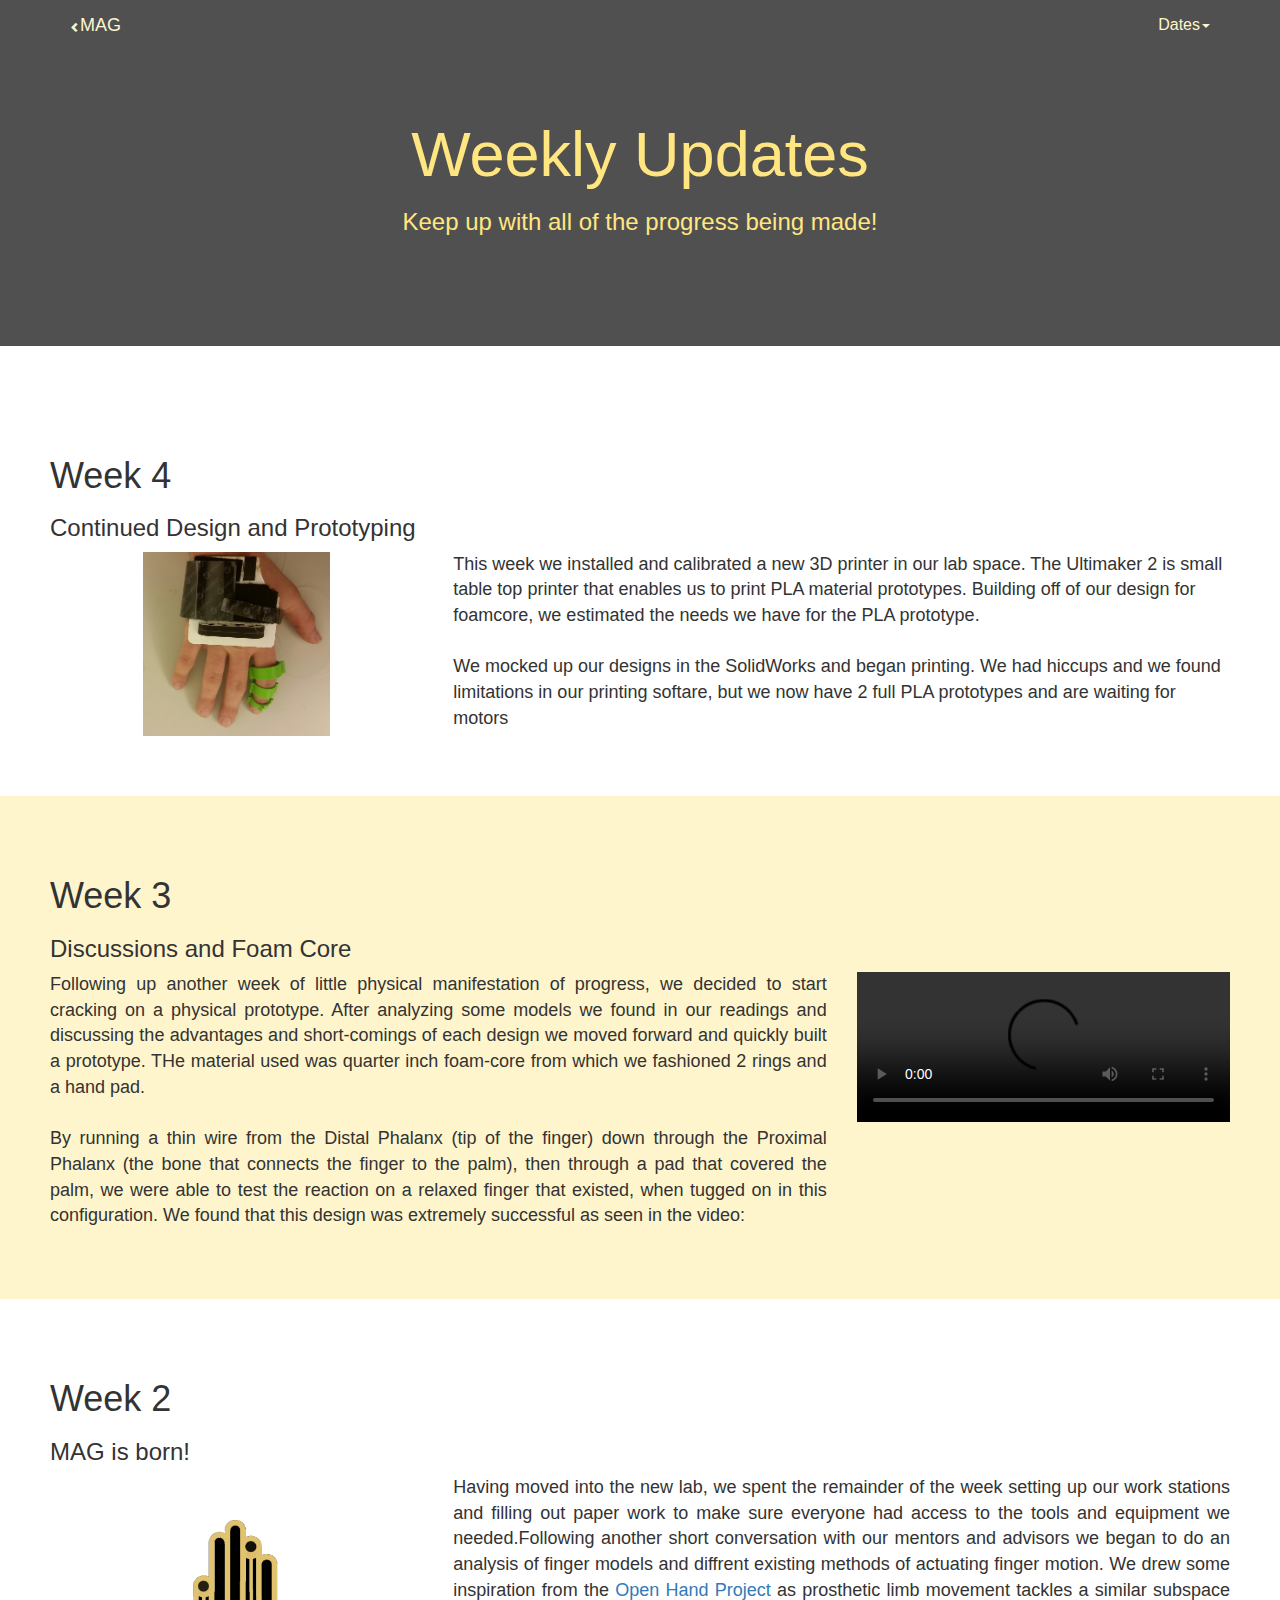
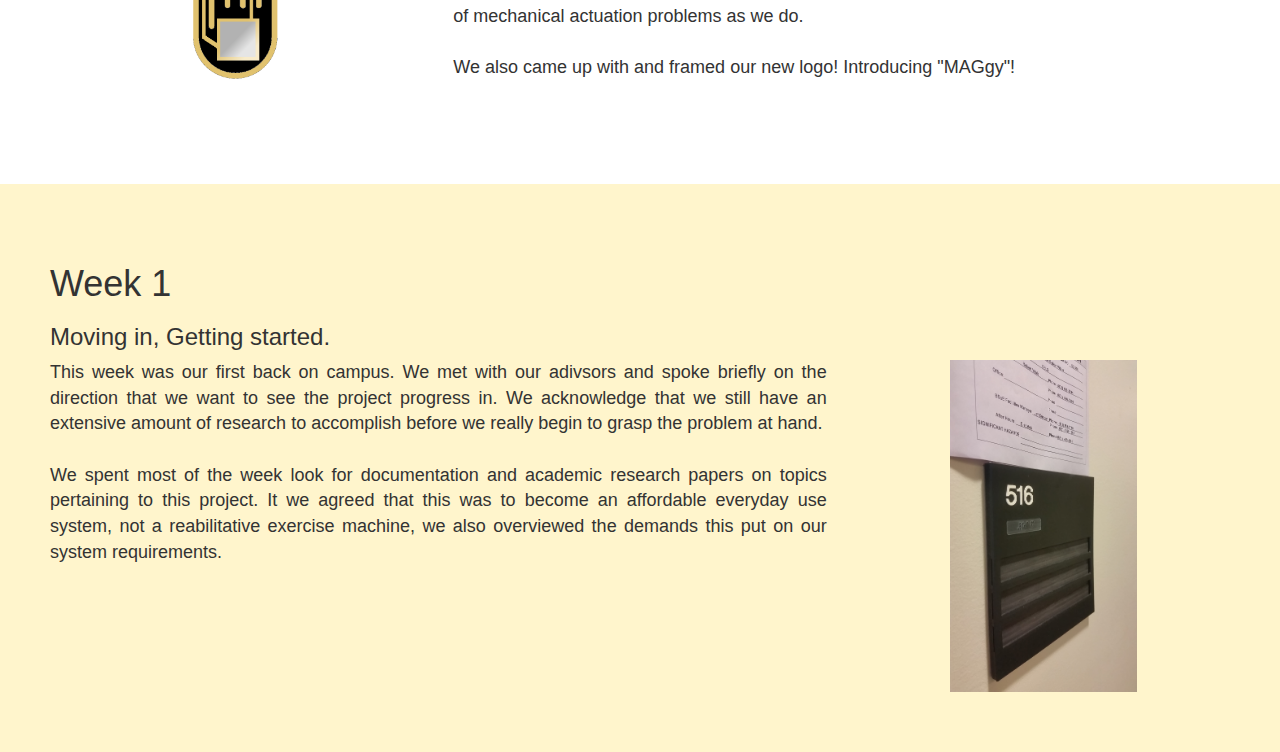
==== blog.html @ 23f72950 "Pushing Website live" ====
<!DOCTYPE html>
<html lang="en">
	<head>
    	<meta charset="utf-8">
    	<meta http-equiv="X-UA-Compatible" content="IE=edge">
    	<meta name="viewport" content="width=device-width, initial-scale=1" user-scalable="0">
    	<!-- The above 3 meta tags *must* come first in the head; any other head content must come *after* these tags -->
    	<title>MAG Project</title>
    	<link rel="icon" href="img/MAG_icon.png">


    	<!-- Bootstrap -->
    	<link href="css/bootstrap.min.css" rel="stylesheet">
    	<link rel="stylesheet" type="text/css" href="css/mystyle.css">
		<!-- jQuery (necessary for Bootstrap's JavaScript plugins) -->
    	<script src="https://ajax.googleapis.com/ajax/libs/jquery/2.1.4/jquery.min.js"></script>

    	<!-- Include all compiled plugins (below), or include individual files as needed -->
    	<script src="js/bootstrap.min.js"></script> 
	    <script type="text/javascript">
	    	$(document).ready(function(){
		    	$(".navbar-brand").on('click', function(){
		    		window.location.href = "index.html";
		    	});
		    });
	    </script>
	    <script type="text/javascript" src="js/scrolling.js"></script>

	    <!-- HTML5 shim and Respond.js for IE8 support of HTML5 elements and media queries -->
	    <!-- WARNING: Respond.js doesn't work if you view the page via file:// -->
	    <!--[if lt IE 9]>
	      <script src="https://oss.maxcdn.com/html5shiv/3.7.2/html5shiv.min.js"></script>
	      <script src="https://oss.maxcdn.com/respond/1.4.2/respond.min.js"></script>
	    <![endif]-->
  	</head>
  	<body id="myPage" data-spy="scroll" data-target=".navbar" data-offset="60">
		<nav class="navbar navbar-default navbar-fixed-top">
		  <div class="container">
		    <div class="navbar-header">
		    	<a class="navbar-brand" href="#"><span class="glyphicon glyphicon-chevron-left"></span>MAG</a>
		    </div>
		    <div class="collapse navbar-collapse" id="myNavbar">
		      <ul class="nav navbar-nav navbar-right">
		        <li class="dropdown"><a class="dropdown-toggle" data-toggle="dropdown" href="#">Dates<span class="caret"></span></a></a>
		  		<ul class="dropdown-menu">
		  			<li><a href="#week1">Week 1</a></li>
		  			<li><a href="#week2">Week 2</a></li>
		  			<li><a href="#week3">Week 3</a></li>
		  			<li><a href="#week4">Week 4</a></li>
		  		</ul>
		  		</li>
		      </ul>
		    </div>
		  </div>
		</nav>
		<div class="jumbotron text-center" id="home">
			<h1>Weekly Updates</h1>
			<h3>Keep up with all of the progress being made!</h3>
		</div>
		<div class="container-fluid" id="week4">
			<div class="row">
				<div class="col-sm-12">
					<h1>Week 4</h1>
					<h3>Continued Design and Prototyping</h3>
				</div>
			</div>
			<div class="row">
				<div class="col-sm-4 profile">
					<img src="img/mock1.jpg" class="profile-img">
				</div>
				<div class="col-sm-8">
					This week we installed and calibrated a new 3D printer in our lab space. The Ultimaker 2 is small table top printer that enables us to print PLA material prototypes. Building off of our design for foamcore, we estimated the needs we have for the PLA prototype.<br><br>
					We mocked up our designs in the SolidWorks and began printing. We had hiccups and we found limitations in our printing softare, but we now have 2 full PLA prototypes and are waiting for motors 
				</div>
			</div>
		</div>
		<div class="container-fluid bg-gold" id="week3">
			<div class="row">
				<div class="col-sm-12">
					<h1>Week 3</h1>
					<h3>Discussions and Foam Core</h3>
				</div>
			</div>
			<div class="row">
			<div class="col-sm-8">
					<p>
						Following up another week of little physical manifestation of progress, we decided to start cracking on a physical prototype. After analyzing some models we found in our readings and discussing the advantages and short-comings of each design we moved forward and quickly built a prototype. THe material used was quarter inch foam-core from which we fashioned 2 rings and a hand pad.<br><br>
						By running a thin wire from the Distal Phalanx (tip of the finger) down through the Proximal Phalanx (the bone that connects the finger to the palm), then through a pad that covered the palm, we were able to test the reaction on a relaxed finger that existed, when tugged on in this configuration. We found that this design was extremely successful as seen in the video:
					</p>
				</div>
				<div class="col-sm-4">
					<video controls> 
						<source src="img/foamcore.mp4" type="video/mp4">
						Your browser does not support HTML5 video
					</video> 
				</div>
			</div>
		</div>
		<div class="container-fluid" id="week2">
			<div class="row">
				<div class="col-sm-12">
					<h1>Week 2</h1>
					<h3>MAG is born!</h3>
				</div>
			</div>
			<div class="row">
				<div class="col-sm-4 profile">
					<img src="img/MAG_icon.png" class="profile-img">
				</div>
				<div class="col-sm-8">
					<p>
						Having moved into the new lab, we spent the remainder of the week setting up our work stations and filling out paper work to make sure everyone had access to the tools and equipment we needed.Following another short conversation with our mentors and advisors we began to do an analysis of finger models and diffrent existing methods of actuating finger motion. We drew some inspiration from the <a href="http://openhandproject.org">Open Hand Project</a> as prosthetic limb movement tackles a similar subspace of mechanical actuation problems as we do.<br><br>
						We also came up with and framed our new logo! Introducing "MAGgy"!
					</p>
				</div>
			</div>
		</div>
		<div class="container-fluid bg-gold" id="week1">
			<div class="row">
				<div class="col-sm-12">
					<h1>Week 1</h1>
					<h3>Moving in, Getting started.</h3>
				</div>
			</div>
			<div class="row">
				<div class="col-sm-8">
					<p>
						This week was our first back on campus. We met with our adivsors and spoke briefly on the direction that we want to see the project progress in. We acknowledge that we still have an extensive amount of research to accomplish before we really begin to grasp the problem at hand.<br><br>
						We spent most of the week look for documentation and academic research papers on topics pertaining to this project. It we agreed that this was to become an affordable everyday use system, not a reabilitative exercise machine, we also overviewed the demands this put on our system requirements. 
					</p>
				</div>
				<div class="col-sm-4 profile">
					<img src="img/516.jpg" class="profile-img">
				</div>
			</div>
		</div>
	</body>
</html>
---- css/mystyle.css ----
body{
	width: 100%;
	font-size: 18px;
}
p{
 text-align: justify;
}
.jumbotron{
	background-color: #505050;
	color: #ffe680;
	padding: 100px 25px;
}

.jumbotron img{
	height: 360px;
}
.bg-gold{
	background-color: #fff5cc;
}

.container-fluid {
    padding: 60px 50px;
}
.profile-img{
	text-align: center;
	width: 50%;
}

.bio{
	text-align: justify;
}
.profile{
	text-align: center;
}

.navbar {
    margin-bottom: 0;
    background-color: #505050;
    z-index: 9999;
    border: 0;
    font-size: 16px !important;
    line-height: 1.42857143 !important;
    /*letter-spacing: 4px;*/
    border-radius: 0;
}
.navbar li a, .navbar .navbar-brand {
    color: #fff5cc !important;
}

.navbar-nav li a:hover, .navbar-nav li.active a {
    color: #ffe680 !important;
    background-color: #A0A0A0 !important;
}

.navbar-default .navbar-toggle {
    border-color: transparent;
    color: #fff !important;
}
.navbar-brand .glyphicon{
	font-size: 10px;
	bottom-margin: 5px;
}
footer .glyphicon {
    font-size: 20px;
    margin-bottom: 20px;
    color: gold;
}
footer{
	font-size: 10px;
}
.btn{
	color:black;
}
.btn:hover{
	background-color: #A0A0A0;
}
.dropdown-menu{
	background-color: #A0A0A0;
}

video{
	width: 100%;
}
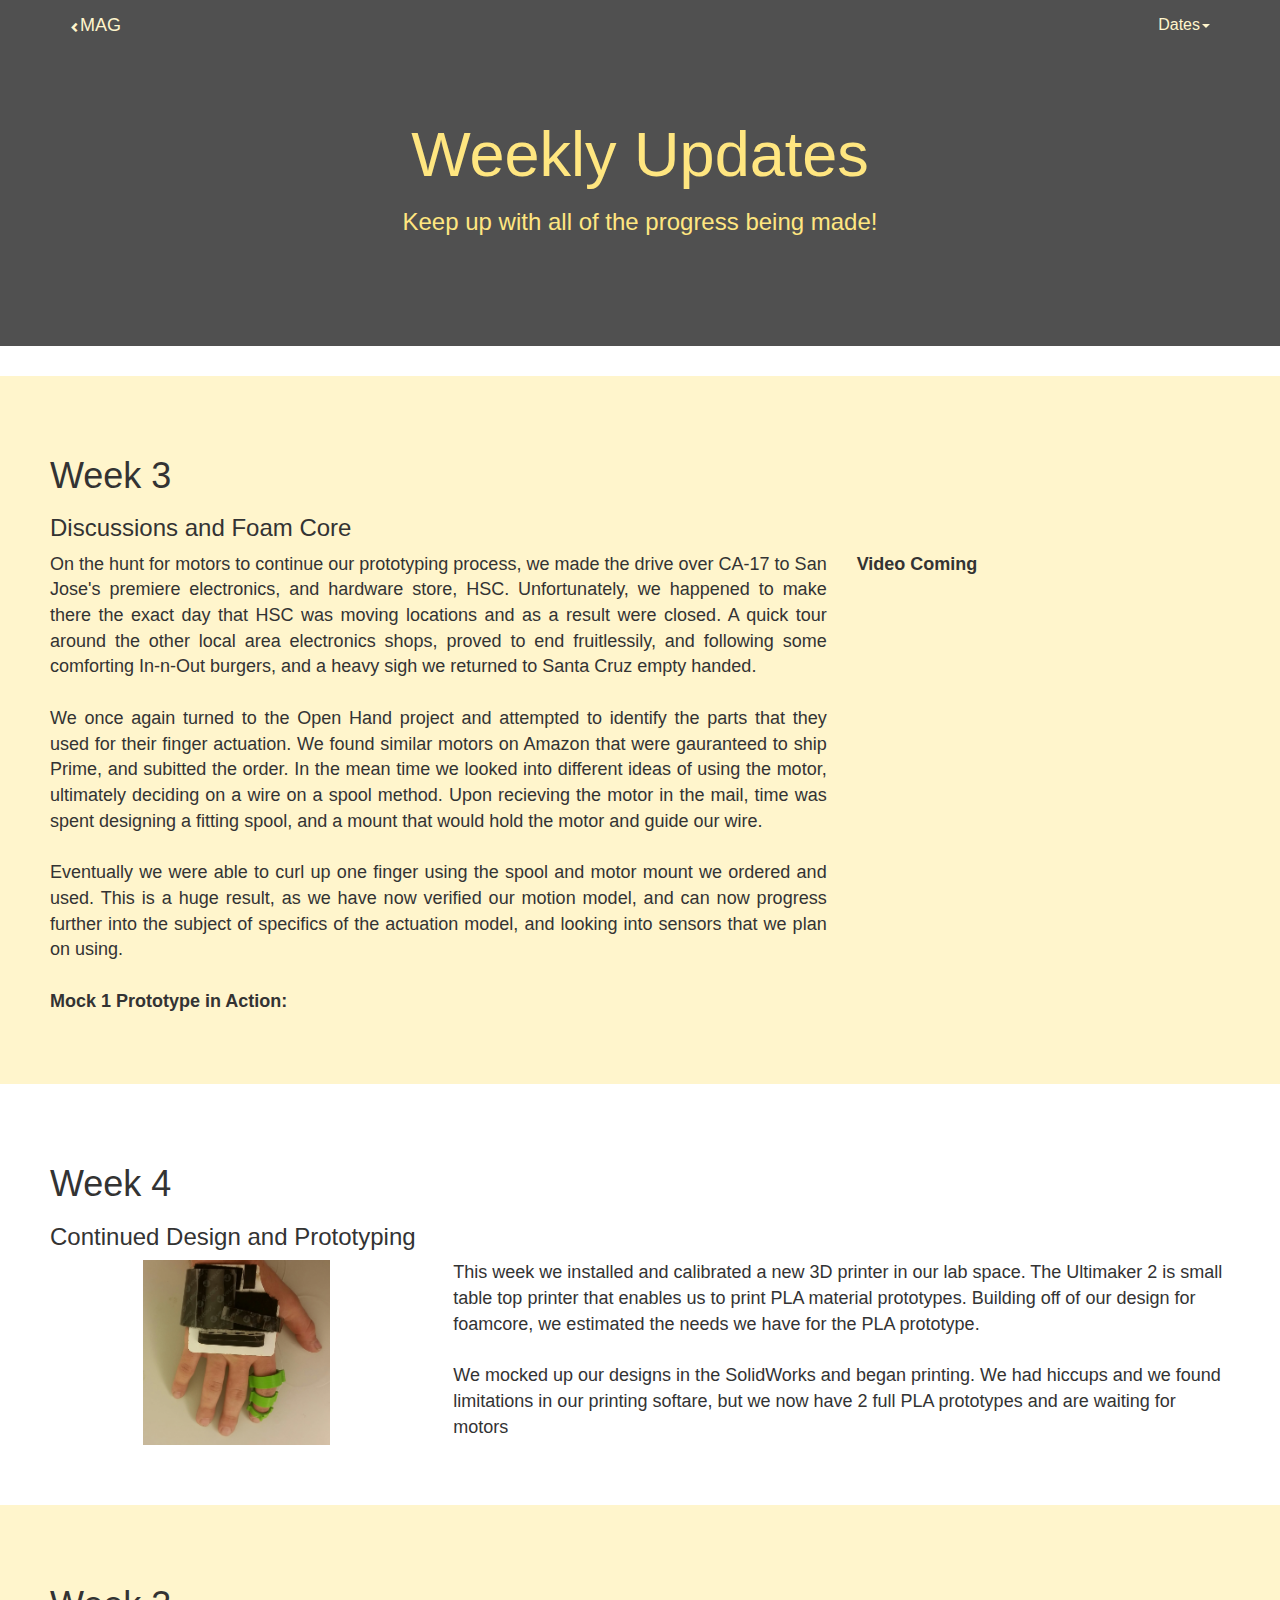
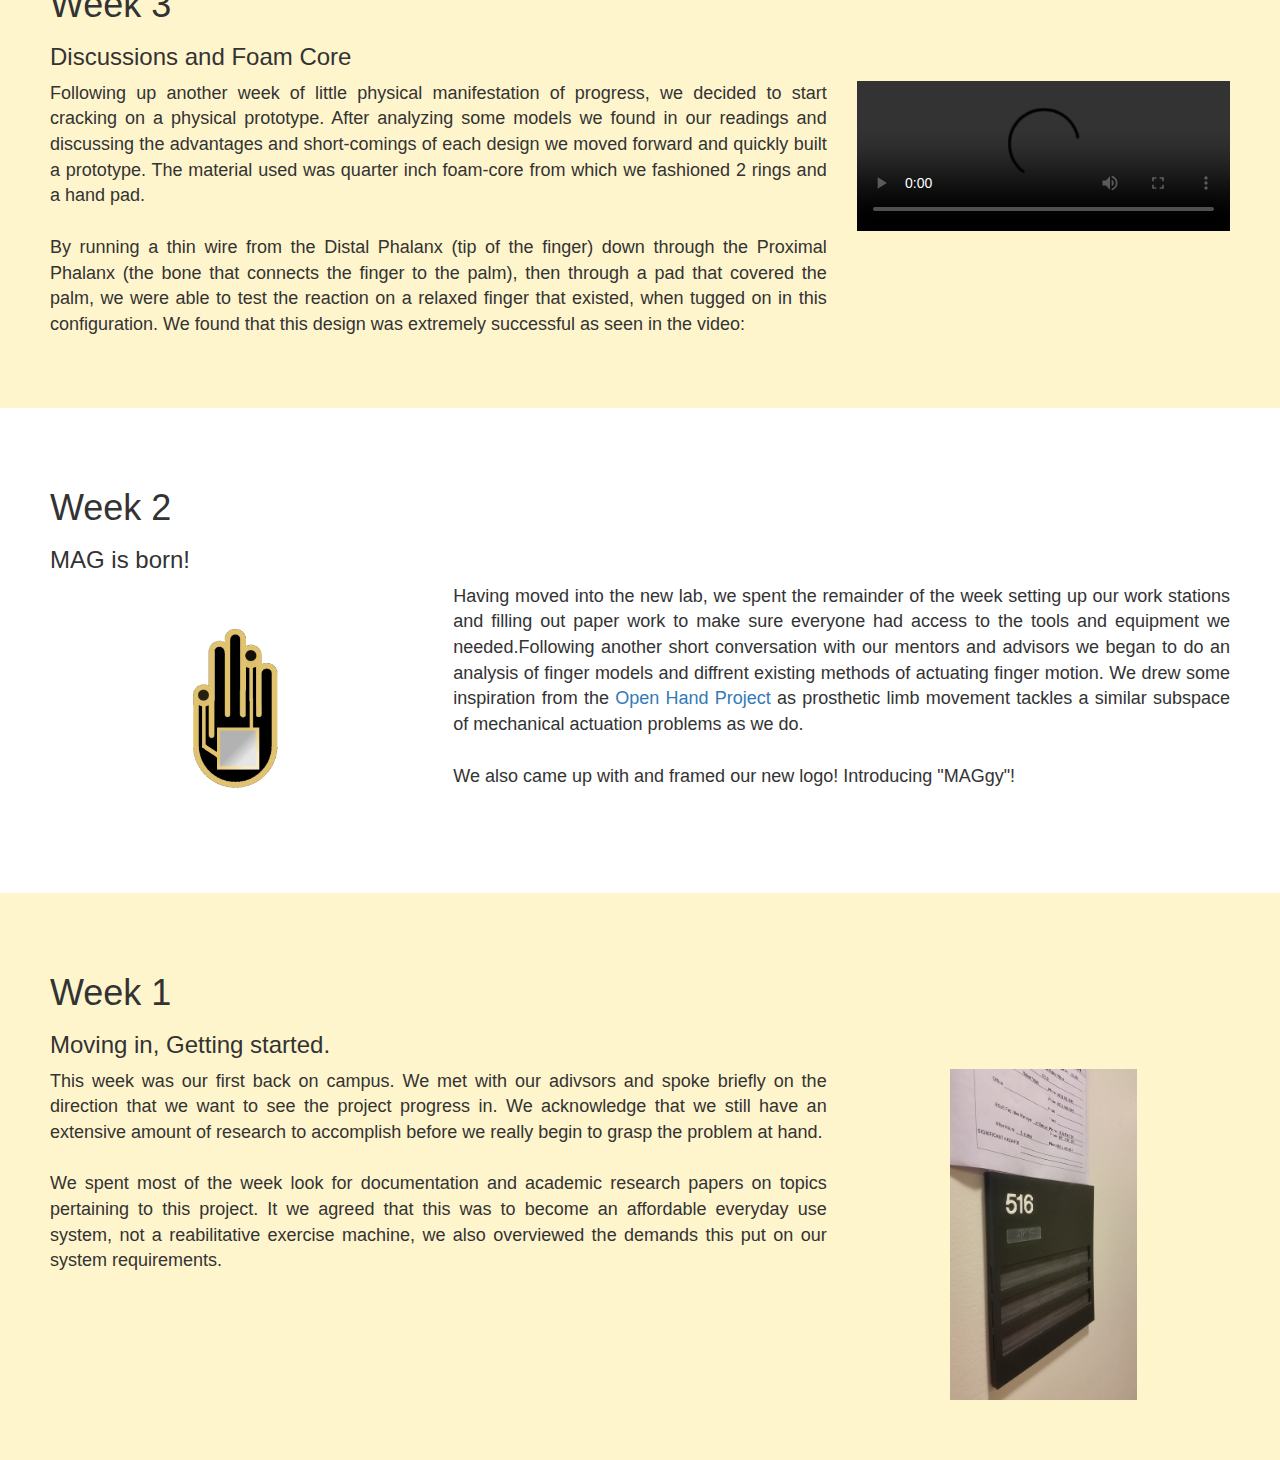
==== commit d4139d8e: "Updated with week 5 blog post, missing video" ====
--- a/blog.html
+++ b/blog.html
@@ -47,6 +47,7 @@
 		  			<li><a href="#week2">Week 2</a></li>
 		  			<li><a href="#week3">Week 3</a></li>
 		  			<li><a href="#week4">Week 4</a></li>
+		  			<li><a href="#week5">Week 5</a></li>
 		  		</ul>
 		  		</li>
 		      </ul>
@@ -56,6 +57,27 @@
 		<div class="jumbotron text-center" id="home">
 			<h1>Weekly Updates</h1>
 			<h3>Keep up with all of the progress being made!</h3>
+		</div>
+		<div class="container-fluid bg-gold" id="week3">
+			<div class="row">
+				<div class="col-sm-12">
+					<h1>Week 3</h1>
+					<h3>Discussions and Foam Core</h3>
+				</div>
+			</div>
+			<div class="row">
+			<div class="col-sm-8">
+					<p>
+						On the hunt for motors to continue our prototyping process, we made the drive over CA-17 to San Jose's premiere electronics, and hardware store, HSC. Unfortunately, we happened to make there the exact day that HSC was moving locations and as a result were closed. A quick tour around the other local area electronics shops, proved to end fruitlessily, and following some comforting In-n-Out burgers, and a heavy sigh we returned to Santa Cruz empty handed.<br><br>
+						We once again turned to the Open Hand project and attempted to identify the parts that they used for their finger actuation. We found similar motors on Amazon that were gauranteed to ship Prime, and subitted the order. In the mean time we looked into different ideas of using the motor, ultimately deciding on a wire on a spool method. Upon recieving the motor in the mail, time was spent designing a fitting spool, and a mount that would hold the motor and guide our wire.<br><br>
+						Eventually we were able to curl up one finger using the spool and motor mount we ordered and used. This is a huge result, as we have now verified our motion model, and can now progress further into the subject of specifics of the actuation model, and looking into sensors that we plan on using.<br><br>
+						<strong>Mock 1 Prototype in Action:</strong>
+					</p>
+				</div>
+				<div class="col-sm-4">
+					<strong class="text-center">Video Coming</strong>
+				</div>
+			</div>
 		</div>
 		<div class="container-fluid" id="week4">
 			<div class="row">
@@ -84,7 +106,7 @@
 			<div class="row">
 			<div class="col-sm-8">
 					<p>
-						Following up another week of little physical manifestation of progress, we decided to start cracking on a physical prototype. After analyzing some models we found in our readings and discussing the advantages and short-comings of each design we moved forward and quickly built a prototype. THe material used was quarter inch foam-core from which we fashioned 2 rings and a hand pad.<br><br>
+						Following up another week of little physical manifestation of progress, we decided to start cracking on a physical prototype. After analyzing some models we found in our readings and discussing the advantages and short-comings of each design we moved forward and quickly built a prototype. The material used was quarter inch foam-core from which we fashioned 2 rings and a hand pad.<br><br>
 						By running a thin wire from the Distal Phalanx (tip of the finger) down through the Proximal Phalanx (the bone that connects the finger to the palm), then through a pad that covered the palm, we were able to test the reaction on a relaxed finger that existed, when tugged on in this configuration. We found that this design was extremely successful as seen in the video:
 					</p>
 				</div>
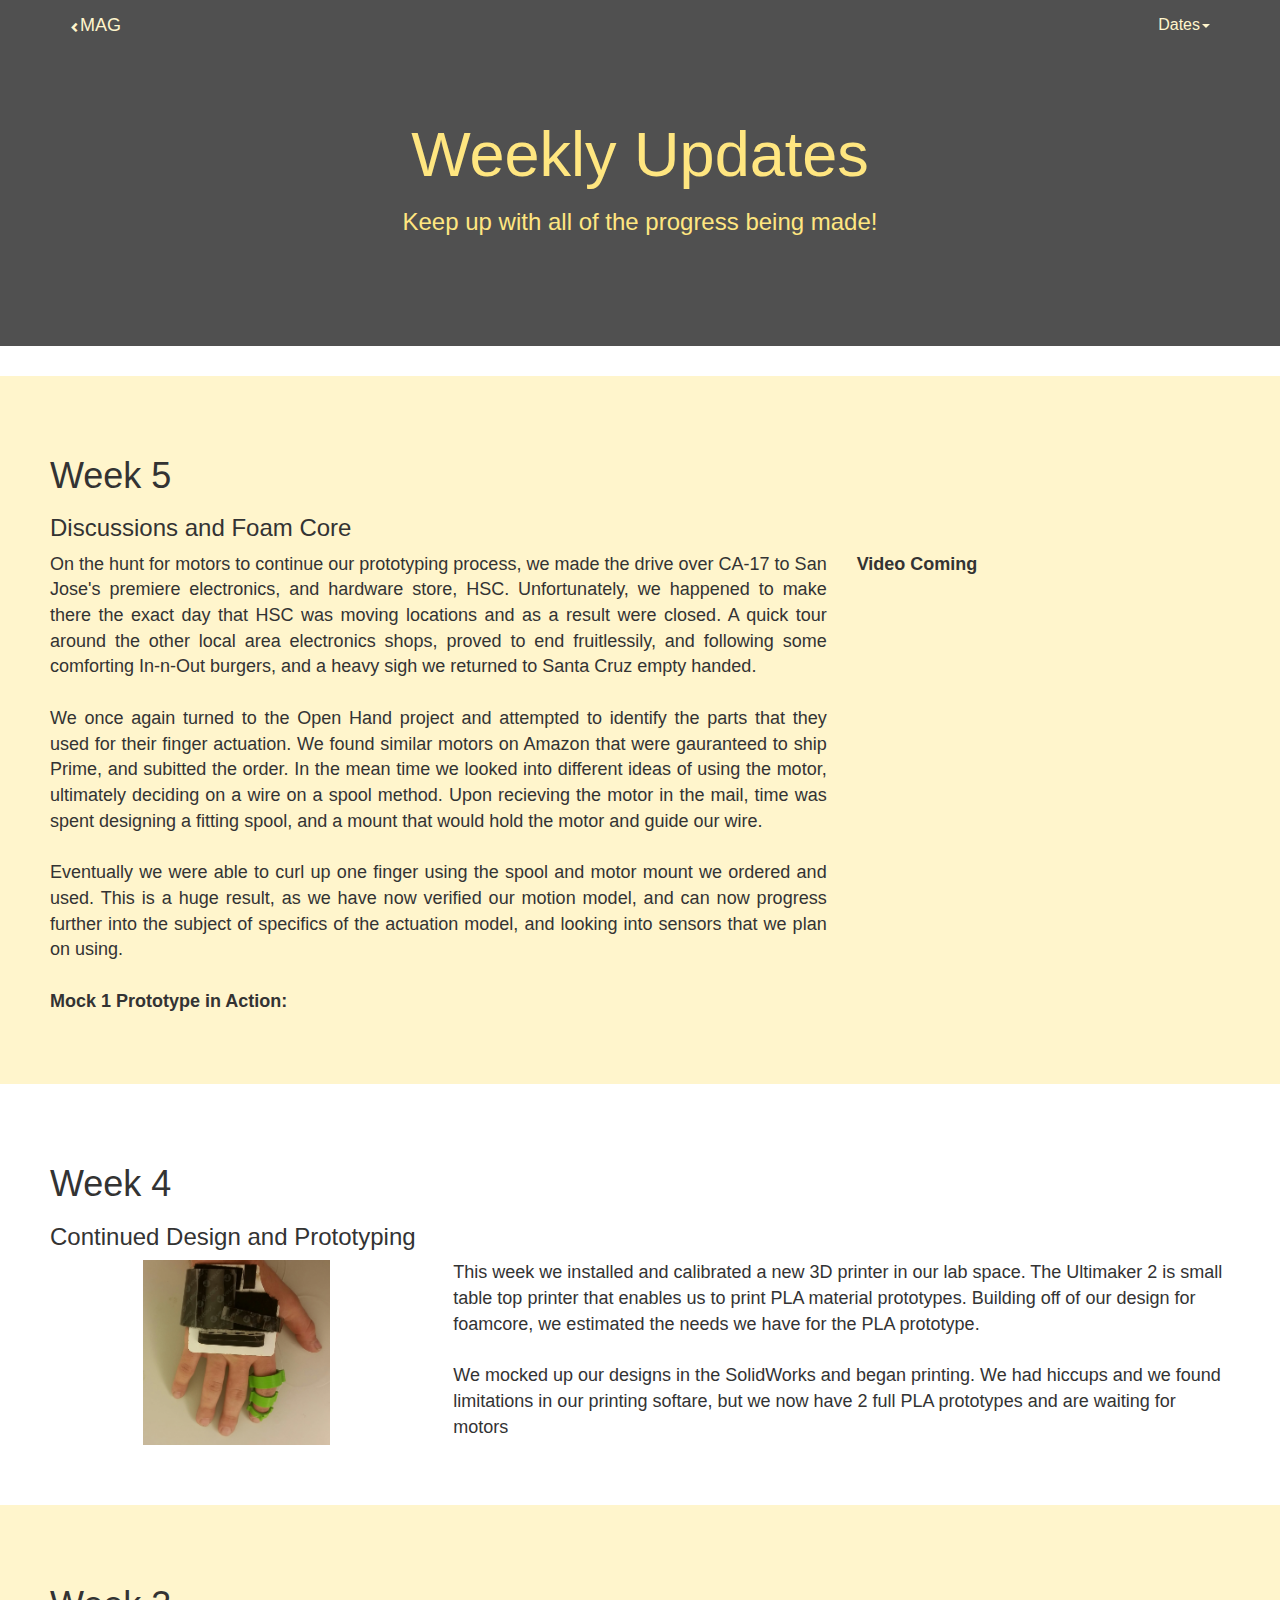
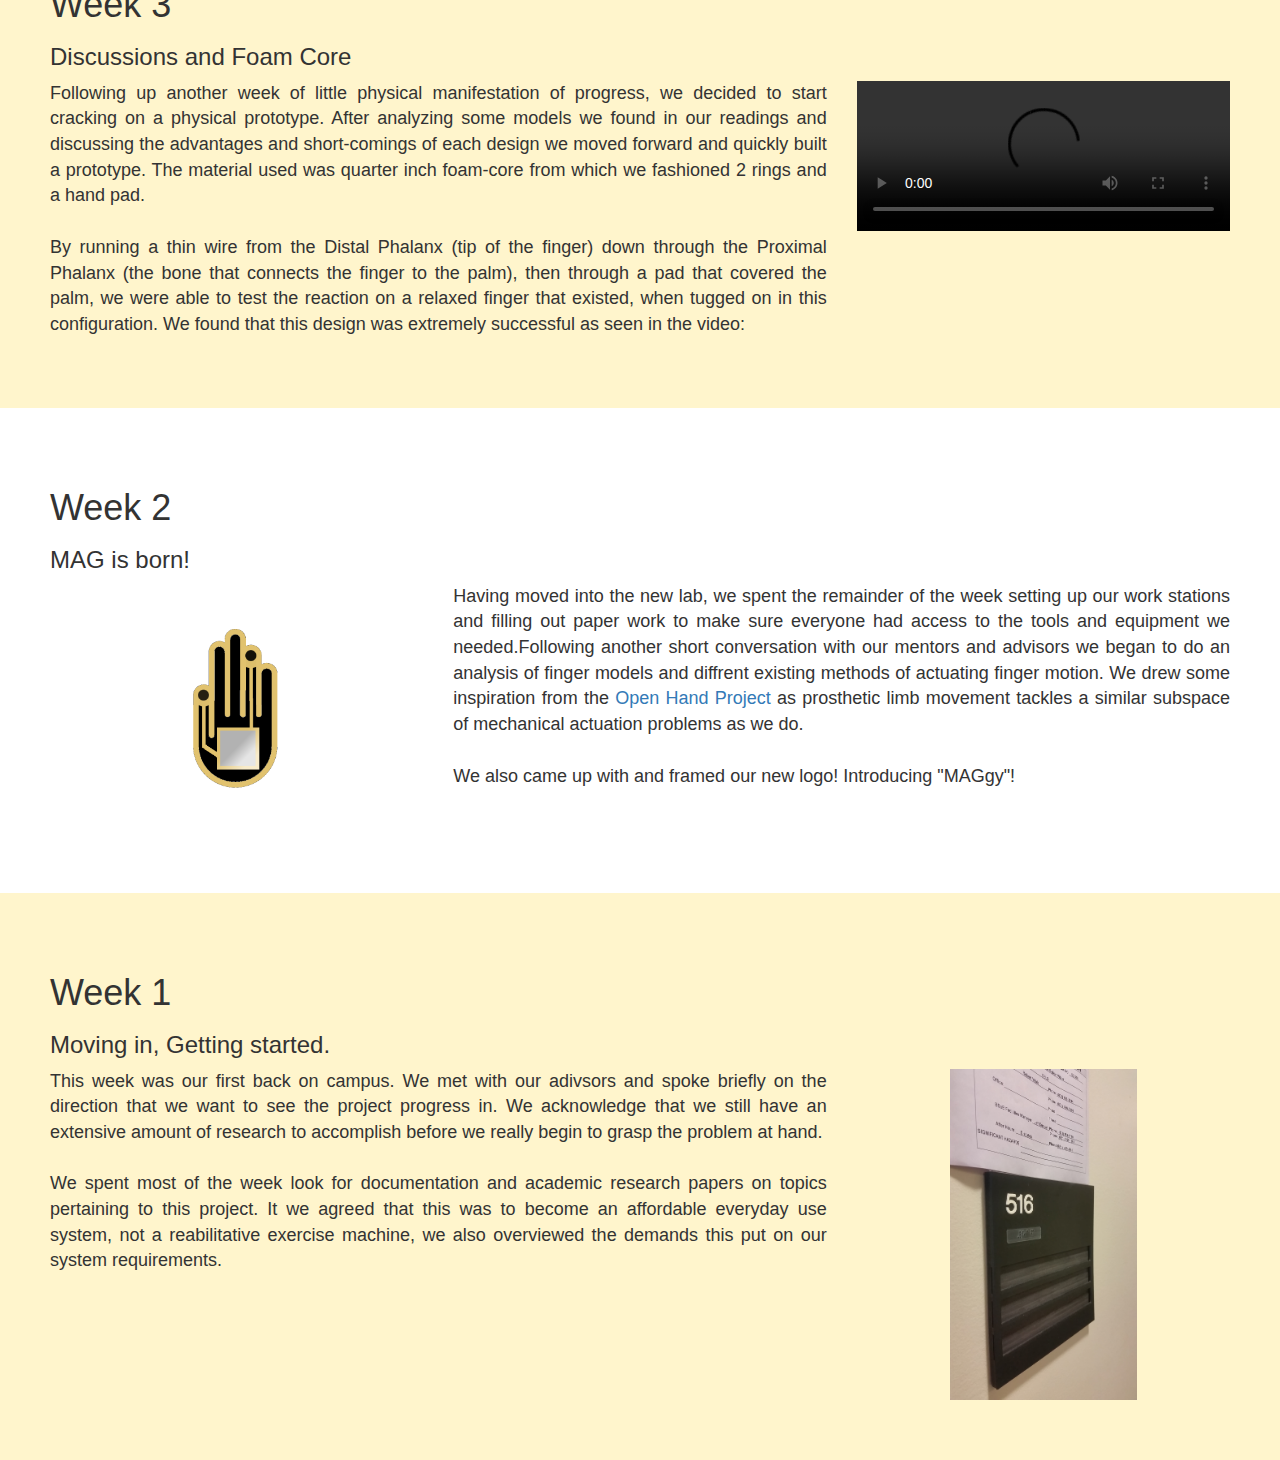
==== commit 63707a5f: "Updated with week 5 blog post, missing video" ====
--- a/blog.html
+++ b/blog.html
@@ -58,10 +58,10 @@
 			<h1>Weekly Updates</h1>
 			<h3>Keep up with all of the progress being made!</h3>
 		</div>
-		<div class="container-fluid bg-gold" id="week3">
+		<div class="container-fluid bg-gold" id="week5">
 			<div class="row">
 				<div class="col-sm-12">
-					<h1>Week 3</h1>
+					<h1>Week 5</h1>
 					<h3>Discussions and Foam Core</h3>
 				</div>
 			</div>
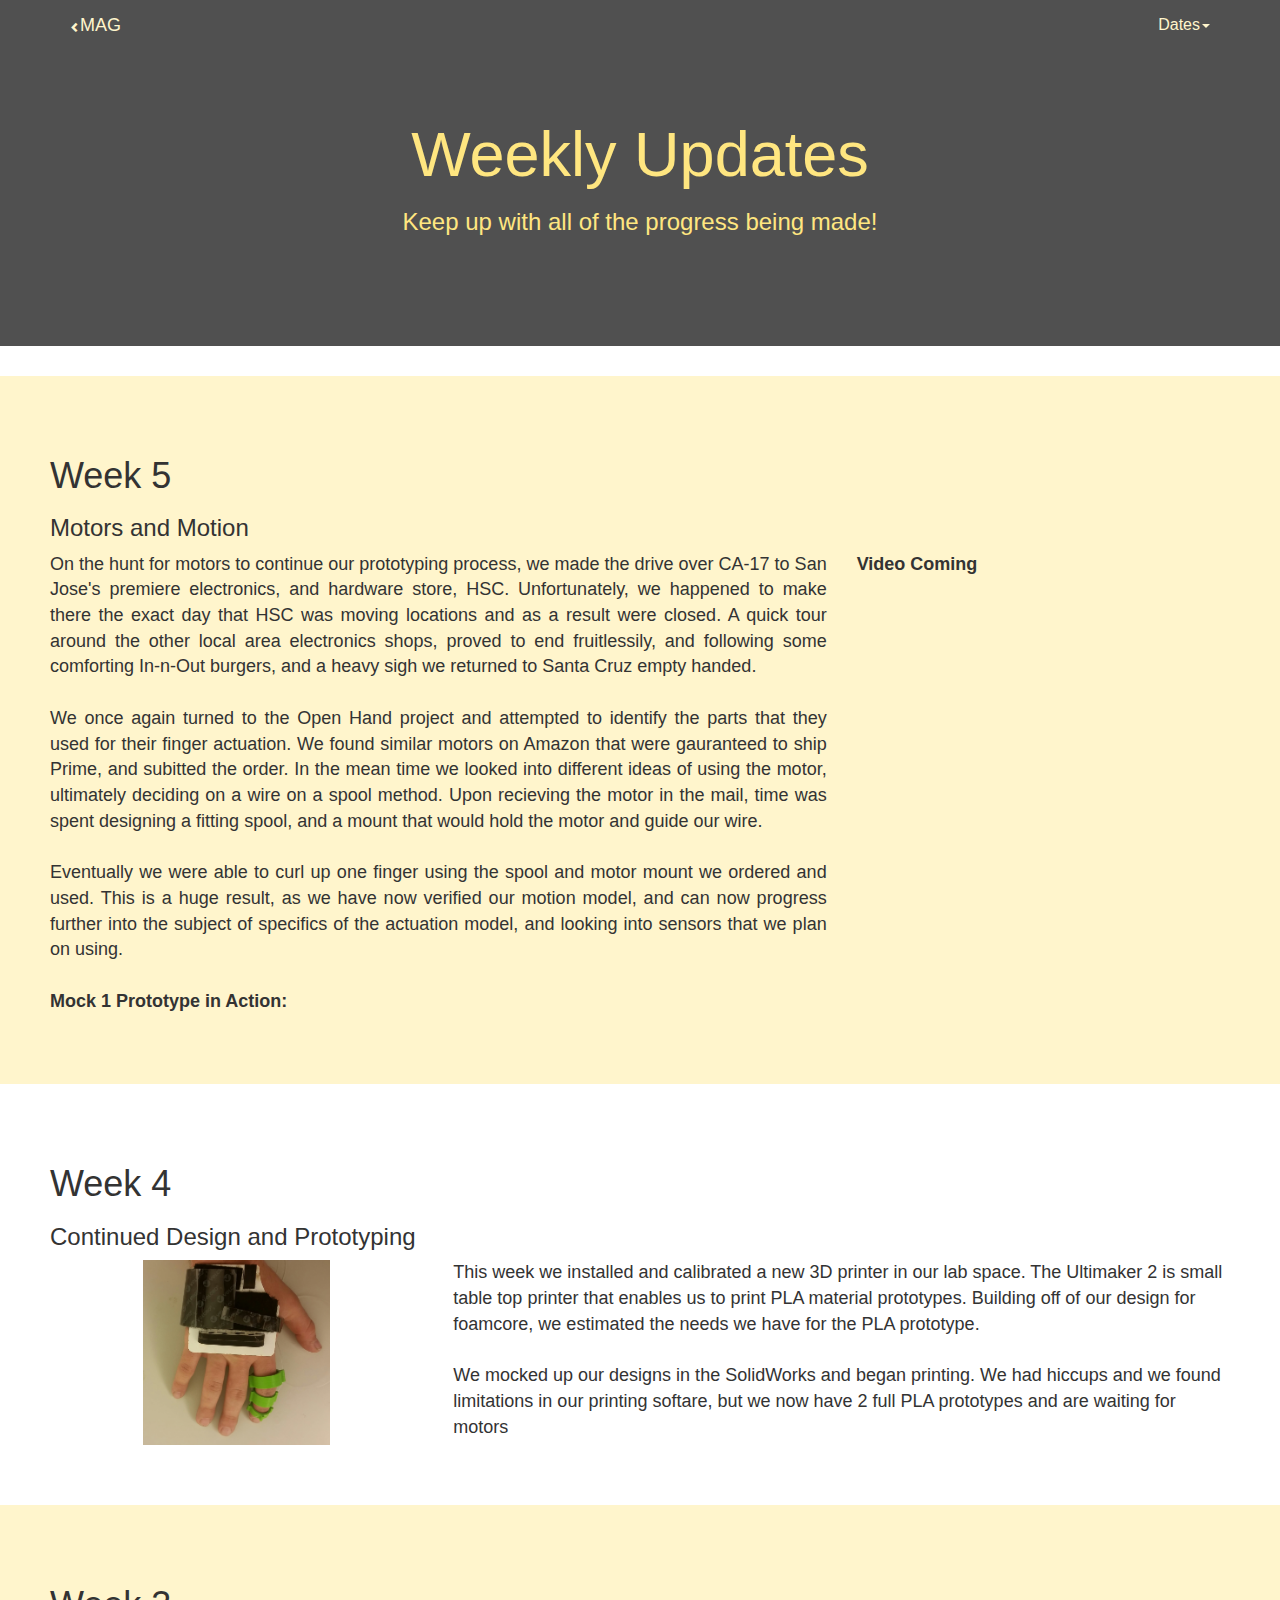
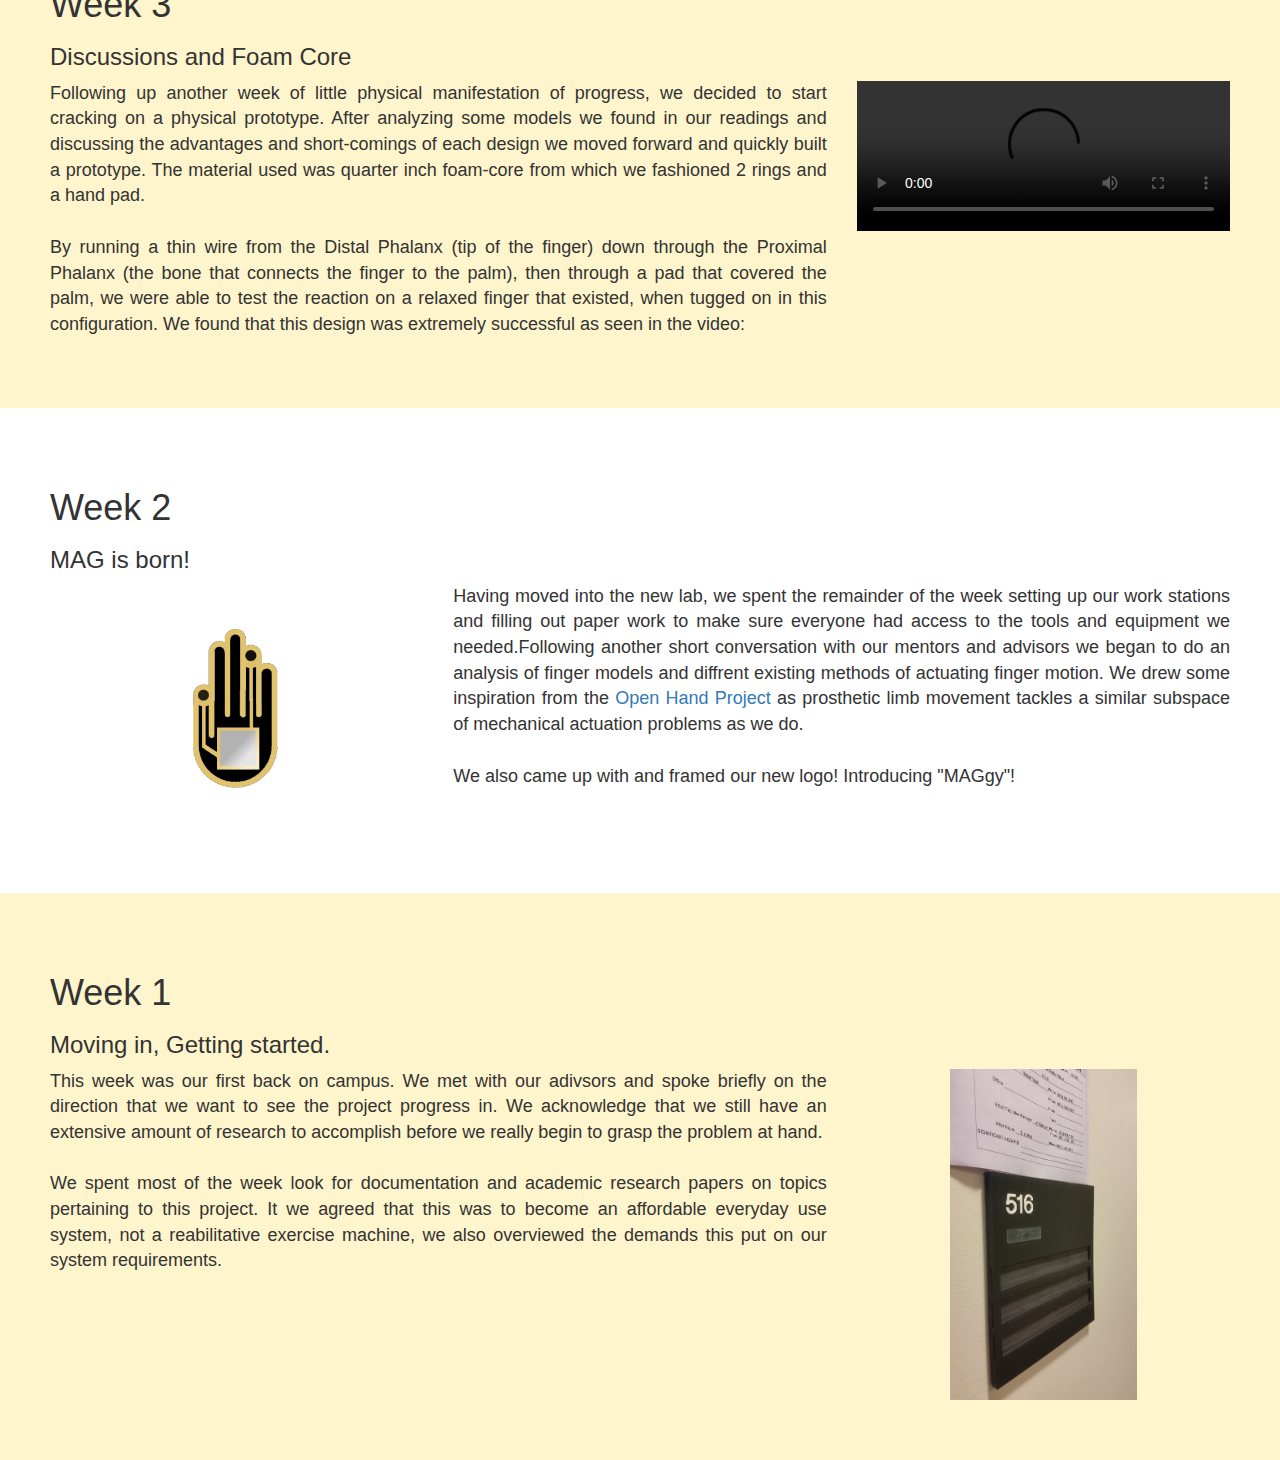
==== commit 5e1ca4c3: "Update blog.html" ====
--- a/blog.html
+++ b/blog.html
@@ -62,7 +62,7 @@
 			<div class="row">
 				<div class="col-sm-12">
 					<h1>Week 5</h1>
-					<h3>Discussions and Foam Core</h3>
+					<h3>Motors and Motion</h3>
 				</div>
 			</div>
 			<div class="row">
@@ -157,4 +157,4 @@
 			</div>
 		</div>
 	</body>
-</html>+</html>
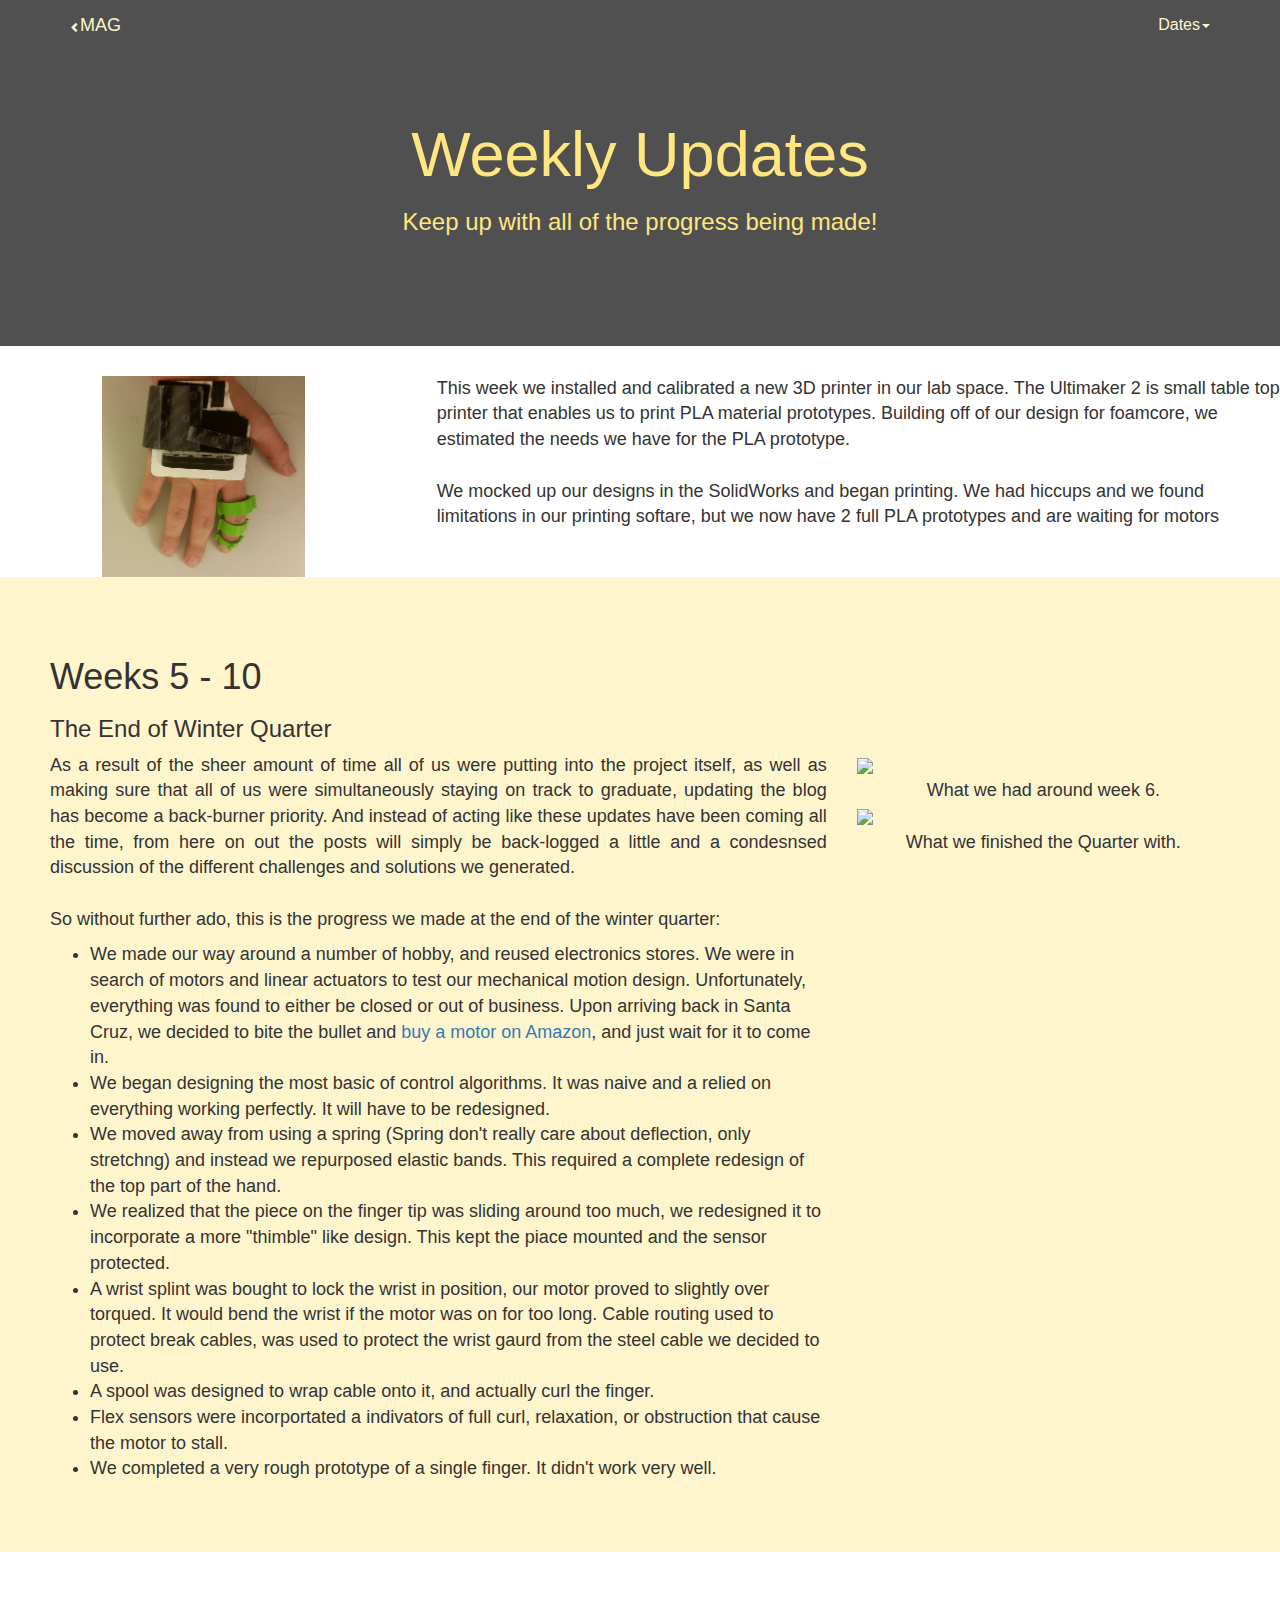
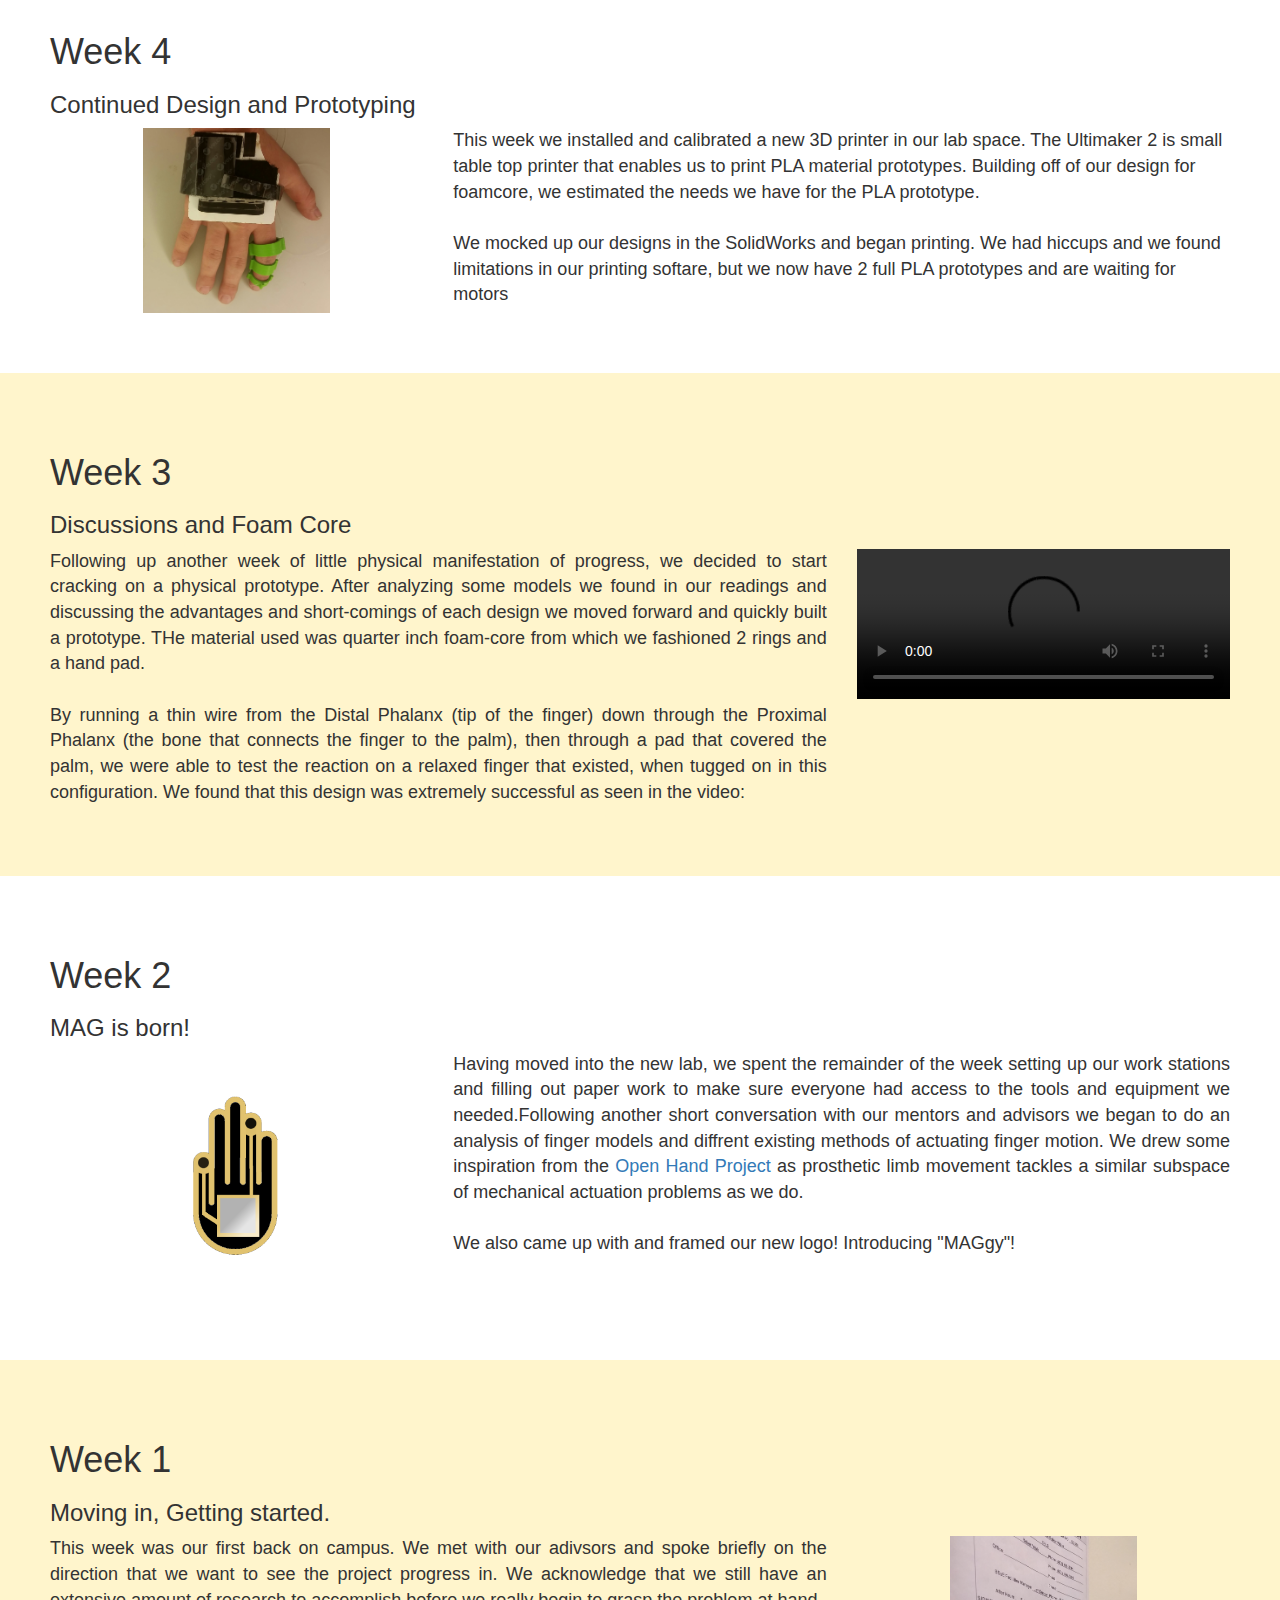
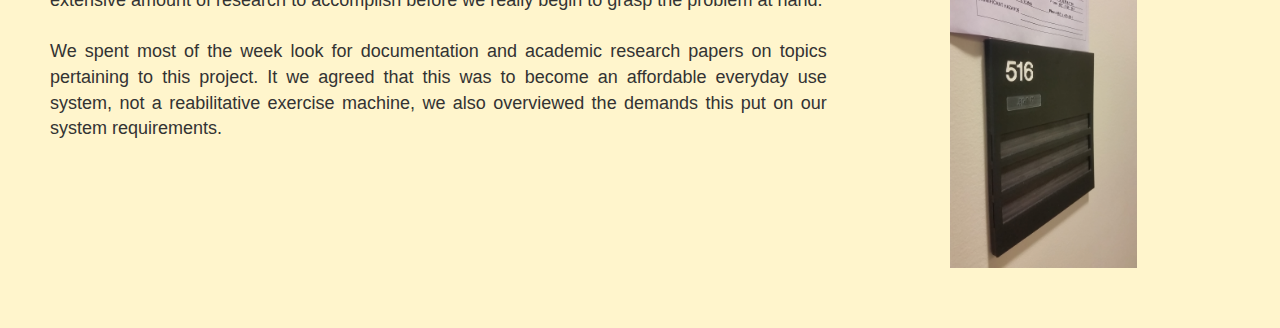
==== commit 1297a3f9: "An update to the website blog" ====
--- a/blog.html
+++ b/blog.html
@@ -47,7 +47,7 @@
 		  			<li><a href="#week2">Week 2</a></li>
 		  			<li><a href="#week3">Week 3</a></li>
 		  			<li><a href="#week4">Week 4</a></li>
-		  			<li><a href="#week5">Week 5</a></li>
+		  			<li><a href="week510">Weeks 5 - 10</a></li>
 		  		</ul>
 		  		</li>
 		      </ul>
@@ -58,24 +58,63 @@
 			<h1>Weekly Updates</h1>
 			<h3>Keep up with all of the progress being made!</h3>
 		</div>
-		<div class="container-fluid bg-gold" id="week5">
+		<div class="row">
+				<div class="col-sm-4 profile">
+					<img src="img/mock1.jpg" class="profile-img">
+				</div>
+				<div class="col-sm-8">
+					This week we installed and calibrated a new 3D printer in our lab space. The Ultimaker 2 is small table top printer that enables us to print PLA material prototypes. Building off of our design for foamcore, we estimated the needs we have for the PLA prototype.<br><br>
+					We mocked up our designs in the SolidWorks and began printing. We had hiccups and we found limitations in our printing softare, but we now have 2 full PLA prototypes and are waiting for motors 
+				</div>
+			</div>
+		</div>
+		<div class="container-fluid bg-gold" id="week510">
 			<div class="row">
 				<div class="col-sm-12">
-					<h1>Week 5</h1>
-					<h3>Motors and Motion</h3>
+					<h1>Weeks 5 - 10</h1>
+					<h3>The End of Winter Quarter</h3>
 				</div>
 			</div>
 			<div class="row">
 			<div class="col-sm-8">
 					<p>
-						On the hunt for motors to continue our prototyping process, we made the drive over CA-17 to San Jose's premiere electronics, and hardware store, HSC. Unfortunately, we happened to make there the exact day that HSC was moving locations and as a result were closed. A quick tour around the other local area electronics shops, proved to end fruitlessily, and following some comforting In-n-Out burgers, and a heavy sigh we returned to Santa Cruz empty handed.<br><br>
-						We once again turned to the Open Hand project and attempted to identify the parts that they used for their finger actuation. We found similar motors on Amazon that were gauranteed to ship Prime, and subitted the order. In the mean time we looked into different ideas of using the motor, ultimately deciding on a wire on a spool method. Upon recieving the motor in the mail, time was spent designing a fitting spool, and a mount that would hold the motor and guide our wire.<br><br>
-						Eventually we were able to curl up one finger using the spool and motor mount we ordered and used. This is a huge result, as we have now verified our motion model, and can now progress further into the subject of specifics of the actuation model, and looking into sensors that we plan on using.<br><br>
-						<strong>Mock 1 Prototype in Action:</strong>
+						As a result of the sheer amount of time all of us were putting into the project itself, as well as making sure that all of us were simultaneously staying on track to graduate, updating the blog has become a back-burner priority. And instead of acting like these updates have been coming all the time, from here on out the posts will simply be back-logged a little and a condesnsed discussion of the different challenges and solutions we generated.
+						<br>
+						<br>
+						So without further ado, this is the progress we made at the end of the winter quarter:
+						<ul>
+							<li>
+								We made our way around a number of hobby, and reused electronics stores. We were in search of motors and linear actuators to test our mechanical motion design. Unfortunately, everything was found to either be closed or out of business. Upon arriving back in Santa Cruz, we decided to bite the bullet and <a href="https://www.amazon.com/300RPM-Torque-Electric-Geared-Motor/dp/B0080DL25Q">buy a motor on Amazon</a>, and just wait for it to come in.
+							</li>
+							<li>
+								We began designing the most basic of control algorithms. It was naive and a relied on everything working perfectly. It will have to be redesigned.
+							</li>
+							<li>
+								We moved away from using a spring (Spring don't really care about deflection, only stretchng) and instead we repurposed elastic bands. This required a complete redesign of the top part of the hand.
+							</li>
+							<li>
+								We realized that the piece on the finger tip was sliding around too much, we redesigned it to incorporate a more "thimble" like design. This kept the piace mounted and the sensor protected.
+							</li>
+							<li>
+								A wrist splint was bought to lock the wrist in position, our motor proved to slightly over torqued. It would bend the wrist if the motor was on for too long. Cable routing used to protect break cables, was used to protect the wrist gaurd from the steel cable we decided to use.
+							</li>
+							<li>
+								A spool was designed to wrap cable onto it, and actually curl the finger.
+							</li>
+							<li>
+								Flex sensors were incorportated a indivators of full curl, relaxation, or obstruction that cause the motor to stall. 
+							</li>
+							<li>
+								We completed a very rough prototype of a single finger. It didn't work very well.
+							</li>
+						</ul>
 					</p>
 				</div>
 				<div class="col-sm-4">
-					<strong class="text-center">Video Coming</strong>
+					<img src="img/WinterQuarterInitialPrototype.jpg" class="profile-img" style="width:100%;">
+					<div style="width:100%;text-align:center;">What we had around week 6.</div>
+					<img src="img/WinterQuarterFinalPrototype.jpg" class="profile-img" style="width:100%;">
+					<div style="width:100%;text-align:center;">What we finished the Quarter with.</div>
 				</div>
 			</div>
 		</div>
@@ -106,7 +145,7 @@
 			<div class="row">
 			<div class="col-sm-8">
 					<p>
-						Following up another week of little physical manifestation of progress, we decided to start cracking on a physical prototype. After analyzing some models we found in our readings and discussing the advantages and short-comings of each design we moved forward and quickly built a prototype. The material used was quarter inch foam-core from which we fashioned 2 rings and a hand pad.<br><br>
+						Following up another week of little physical manifestation of progress, we decided to start cracking on a physical prototype. After analyzing some models we found in our readings and discussing the advantages and short-comings of each design we moved forward and quickly built a prototype. THe material used was quarter inch foam-core from which we fashioned 2 rings and a hand pad.<br><br>
 						By running a thin wire from the Distal Phalanx (tip of the finger) down through the Proximal Phalanx (the bone that connects the finger to the palm), then through a pad that covered the palm, we were able to test the reaction on a relaxed finger that existed, when tugged on in this configuration. We found that this design was extremely successful as seen in the video:
 					</p>
 				</div>
@@ -157,4 +196,4 @@
 			</div>
 		</div>
 	</body>
-</html>
+</html>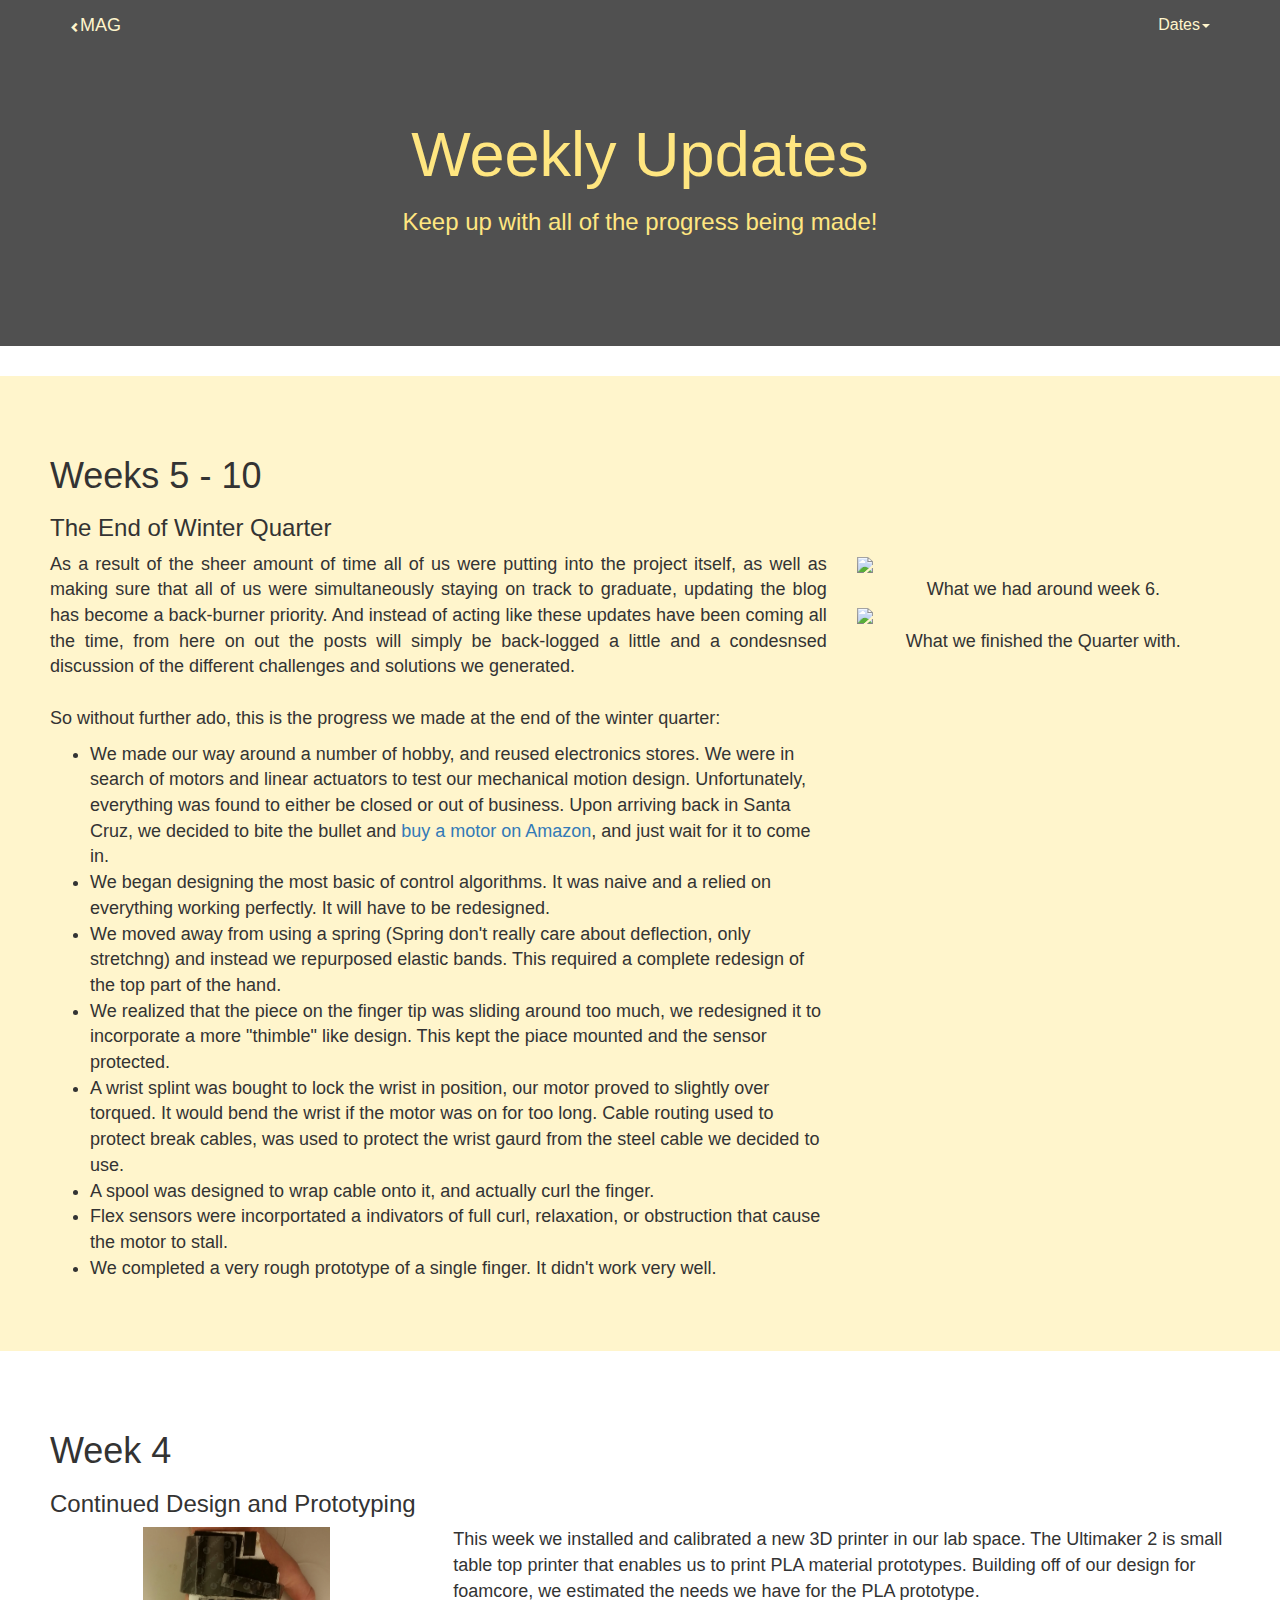
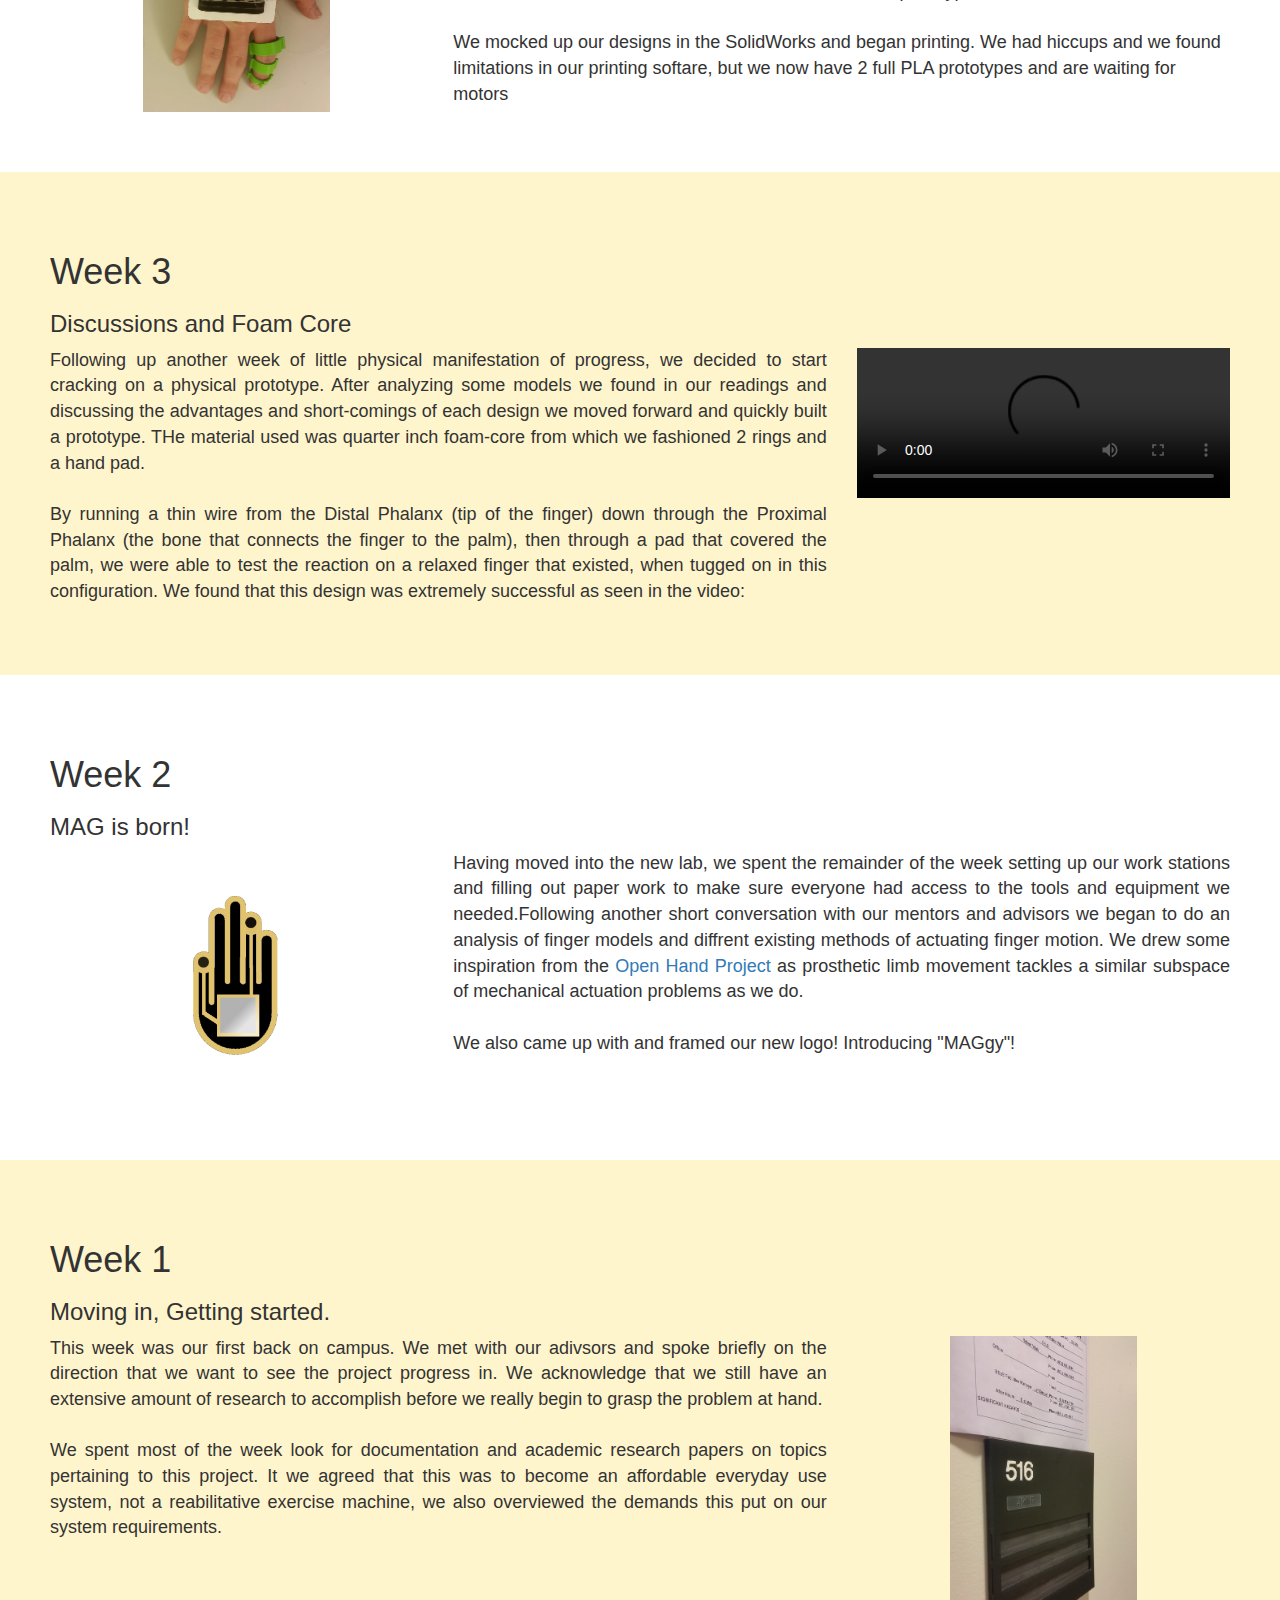
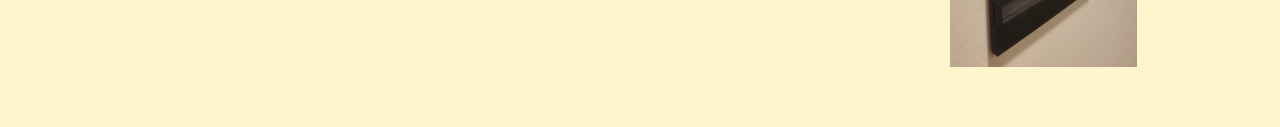
==== commit e57d65cf: "Classic Victor not checking his commits before he pushes" ====
--- a/blog.html
+++ b/blog.html
@@ -57,16 +57,6 @@
 		<div class="jumbotron text-center" id="home">
 			<h1>Weekly Updates</h1>
 			<h3>Keep up with all of the progress being made!</h3>
-		</div>
-		<div class="row">
-				<div class="col-sm-4 profile">
-					<img src="img/mock1.jpg" class="profile-img">
-				</div>
-				<div class="col-sm-8">
-					This week we installed and calibrated a new 3D printer in our lab space. The Ultimaker 2 is small table top printer that enables us to print PLA material prototypes. Building off of our design for foamcore, we estimated the needs we have for the PLA prototype.<br><br>
-					We mocked up our designs in the SolidWorks and began printing. We had hiccups and we found limitations in our printing softare, but we now have 2 full PLA prototypes and are waiting for motors 
-				</div>
-			</div>
 		</div>
 		<div class="container-fluid bg-gold" id="week510">
 			<div class="row">
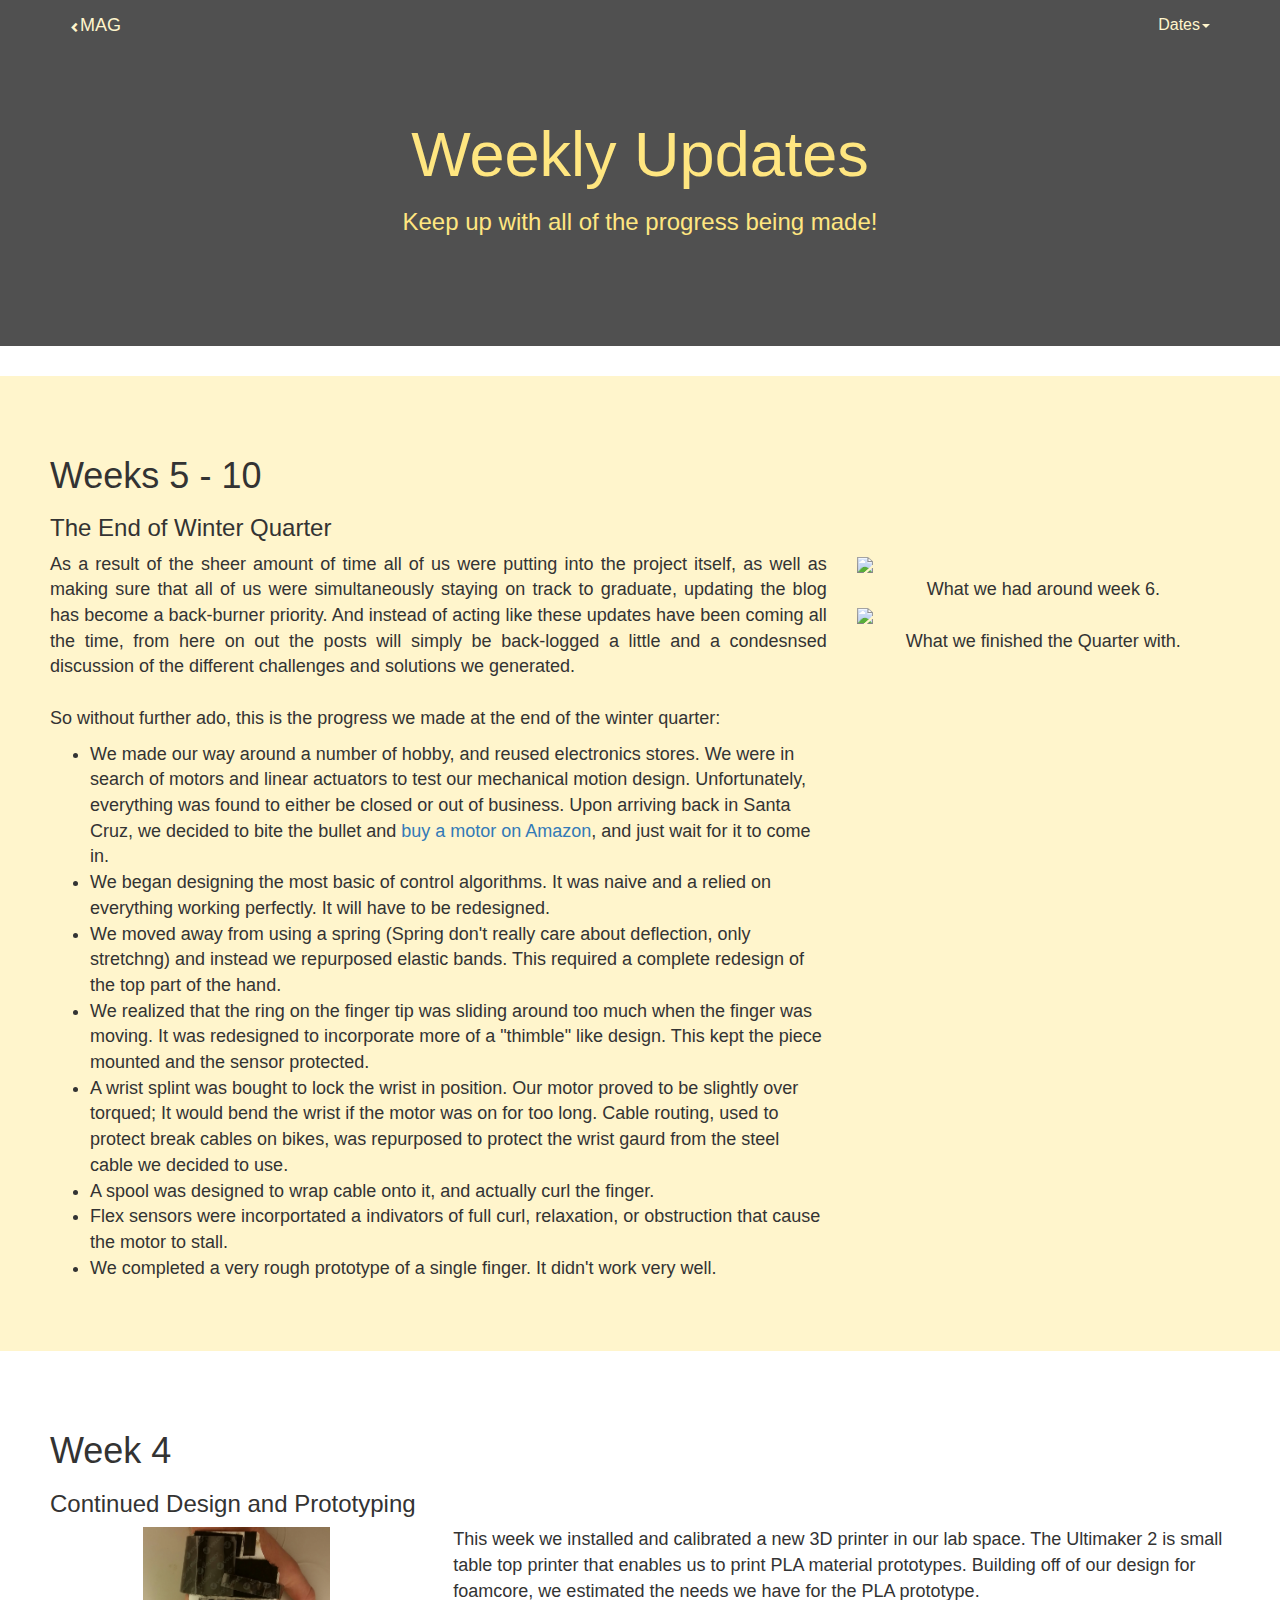
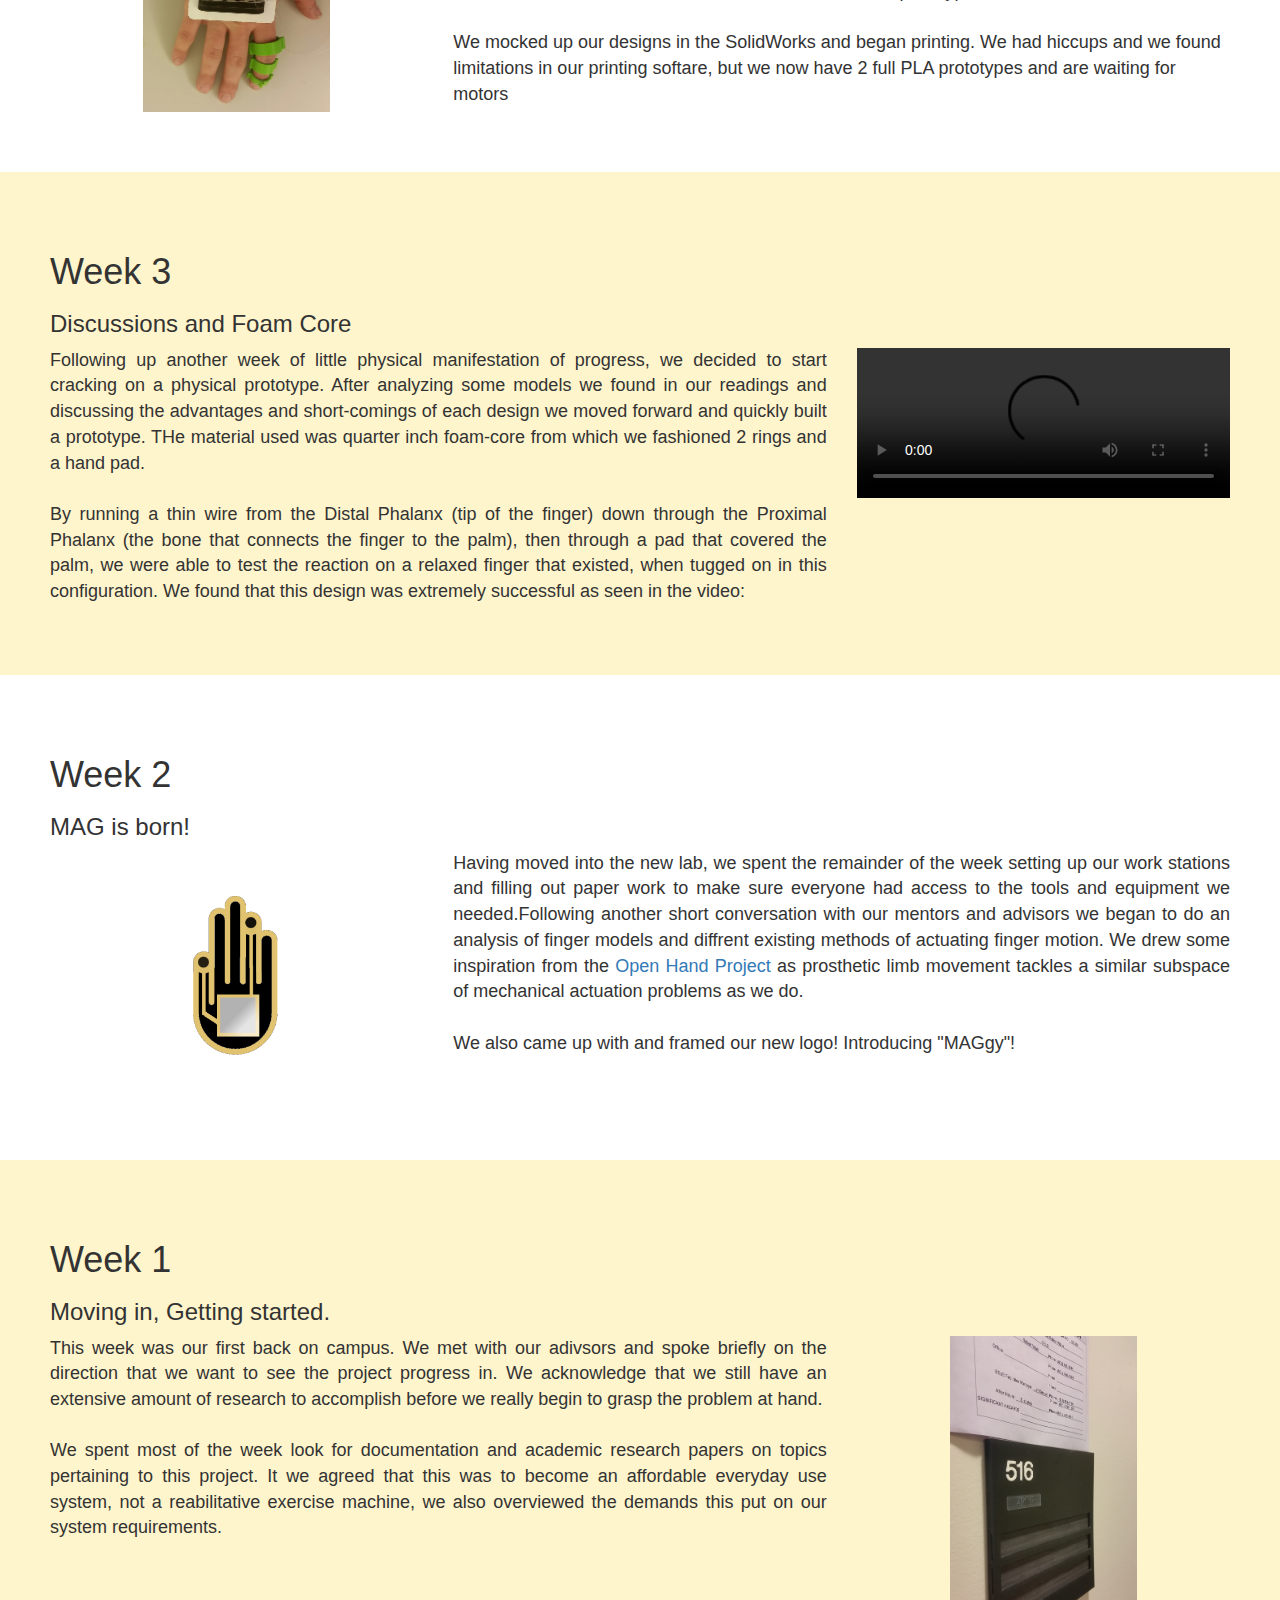
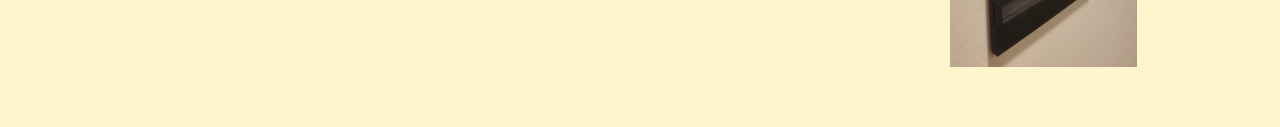
==== commit be3027fb: "Spell Check" ====
--- a/blog.html
+++ b/blog.html
@@ -83,10 +83,10 @@
 								We moved away from using a spring (Spring don't really care about deflection, only stretchng) and instead we repurposed elastic bands. This required a complete redesign of the top part of the hand.
 							</li>
 							<li>
-								We realized that the piece on the finger tip was sliding around too much, we redesigned it to incorporate a more "thimble" like design. This kept the piace mounted and the sensor protected.
+								We realized that the ring on the finger tip was sliding around too much when the finger was moving. It was redesigned to incorporate more of a "thimble" like design. This kept the piece mounted and the sensor protected.
 							</li>
 							<li>
-								A wrist splint was bought to lock the wrist in position, our motor proved to slightly over torqued. It would bend the wrist if the motor was on for too long. Cable routing used to protect break cables, was used to protect the wrist gaurd from the steel cable we decided to use.
+								A wrist splint was bought to lock the wrist in position. Our motor proved to be slightly over torqued; It would bend the wrist if the motor was on for too long. Cable routing, used to protect break cables on bikes, was repurposed to protect the wrist gaurd from the steel cable we decided to use.
 							</li>
 							<li>
 								A spool was designed to wrap cable onto it, and actually curl the finger.
